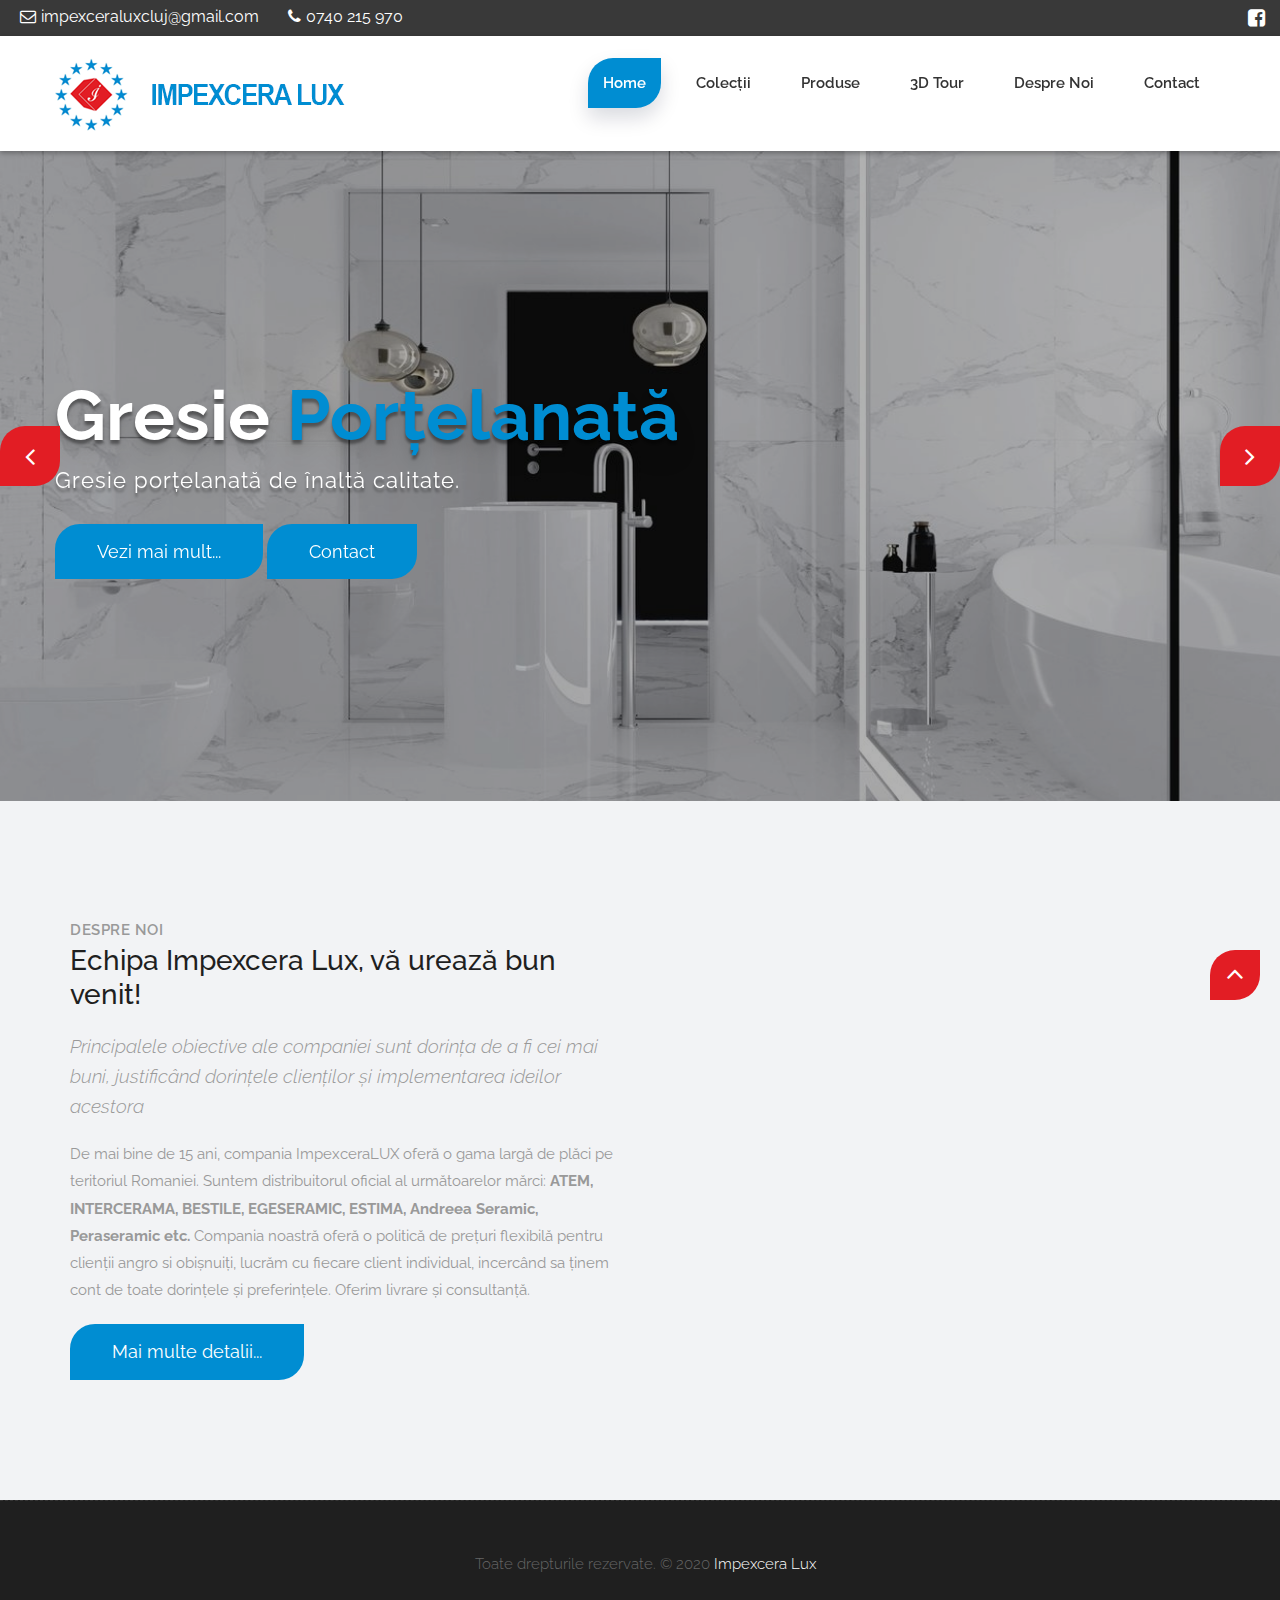
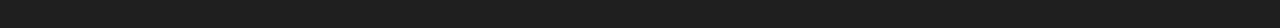
==== index.html @ 1ad90e00 "Add analytics" ====
<!DOCTYPE html>
<html lang="en">

    <!-- Basic -->
    <meta charset="utf-8">
    <meta http-equiv="X-UA-Compatible" content="IE=edge">

    <!-- Mobile Metas -->
    <meta name="viewport" content="width=device-width, minimum-scale=1.0, maximum-scale=1.0, user-scalable=no">

     <!-- Site Metas -->
    <title>Impexcera Lux</title>
    <meta name="keywords" content="">
    <meta name="description" content="">
    <meta name="author" content="">
    <link rel="shortcut icon" href="images/favicon_impexcera.ico" type="image/x-icon" />
    <link rel="apple-touch-icon" href="images/logos/favicon_impexcera.png">
    <link rel="stylesheet" href="css/bootstrap.min.css">
    <link rel="stylesheet" href="style.css">
    <link rel="stylesheet" href="css/responsive.css">
    <link rel="stylesheet" href="css/custom.css">
	<script src="js/modernizer.js"></script>
	<script>
			window.dataLayer = window.dataLayer || [];
			function gtag(){
					dataLayer.push(arguments);}
					gtag('js', new Date());

					gtag('config', 'G-SK32BQB6KZ');
	</script>

</head>
<body>

    <!-- LOADER -->
    <div id="preloader1">
        <div class="loader1">
			<svg xmlns="http://www.w3.org/2000/svg" width="75" height="27" viewBox="0 0 75 27">
				<g fill-rule="evenodd">
					<polygon points="6.1 14.9 7.7 19.4 12.3 19.5 8.5 22.2 10 26.7 6.1 24 2.3 26.7 3.7 22.2 0 19.5 4.6 19.4"/>
					<polygon points="20.4 4.1 21.8 8.5 26.6 8.5 22.8 11.4 24.3 15.8 20.4 13.1 16.6 15.8 18 11.4 14.3 8.5 18.9 8.5"/>
					<polygon points="37.9 0 39.3 4.5 44 4.5 40.2 7.3 41.6 11.8 37.9 9 34 11.8 35.4 7.3 31.7 4.5 36.3 4.5"/>
					<polygon points="54.9 4.1 56.3 8.5 61 8.5 57.2 11.4 58.6 15.8 54.9 13.1 51 15.8 52.4 11.4 48.6 8.5 53.4 8.5"/>
					<polygon points="68.9 15.2 70.3 19.7 75 19.8 71.2 22.5 72.7 27 68.9 24.3 65 27 66.4 22.5 62.7 19.8 67.3 19.7"/>
				</g>
			</svg>
		</div>
    </div><!-- end loader -->
    <!-- END LOADER -->

	<div class="top-bar">
		<div class="container-fluid">
			<div class="row">
				<div class="col-md-6 col-sm-6">
					<div class="left-top">
						<div class="email-box">
							<a href="#"><i class="fa fa-envelope-o" aria-hidden="true"></i>impexceraluxcluj@gmail.com</a>
						</div>
						<div class="phone-box">
							<a href="tel:0740215970"><i class="fa fa-phone" aria-hidden="true"></i>0740 215 970</a>
						</div>
					</div>
				</div>
				<div class="col-md-6 col-sm-6">
					<div class="right-top">
						<div class="social-box">
							<ul>
								<li><a href="https://www.facebook.com/impexceraluxcluj"><i class="fa fa-facebook-square" aria-hidden="true"></i></a></li>
							<ul>
						</div>
					</div>
				</div>
			</div>
		</div>
	</div>
    <header class="header header_style_01">
        <nav class="megamenu navbar navbar-default">
            <div class="container-fluid">
                <div class="navbar-header">
                    <button type="button" class="navbar-toggle collapsed" data-toggle="collapse" data-target="#navbar" aria-expanded="false" aria-controls="navbar">
                        <span class="sr-only">Toggle navigation</span>
                        <span class="icon-bar"></span>
                        <span class="icon-bar"></span>
                        <span class="icon-bar"></span>
                    </button>
                    <a class="navbar-brand" href="index.html"><img src="images/logos/logo.png" alt="image"></a>
                </div>
                <div id="navbar" class="navbar-collapse collapse">
                    <ul class="nav navbar-nav navbar-right">
                        <li><a class="active" href="index.html">Home</a></li>
                        <li><a href="portfolio.html">Colecții</a></li>
                        <li><a href="elements.html">Produse</a></li>
                        <li><a href="3D.html">3D Tour</a></li>
                        <li><a href="about-us.html">Despre noi</a></li>
                        <li><a href="contact.html">Contact</a></li>
                    </ul>
                </div>
            </div>
        </nav>
    </header>

	<div class="slider-area">
		<div class="slider-wrapper owl-carousel">
			<div class="slider-item home-one-slider-otem slider-item-four slider-bg-one">
				<div class="container">
					<div class="row">
						<div class="slider-content-area">
							<div class="slide-text">
								<h1 class="homepage-three-title">Gresie <span>Porțelanată</span> <!--Faianta--></h1>
								<h2>Gresie porțelanată de înaltă calitate.</h2>
								<div class="slider-content-btn">
									<a class="button btn btn-light btn-radius btn-brd" href="elements.html">Vezi mai mult...</a>
									<a class="button btn btn-light btn-radius btn-brd" href="contact.html">Contact</a>
								</div>
							</div>
						</div>
					</div>
				</div>
			</div>
			<div class="slider-item text-center home-one-slider-otem slider-item-four slider-bg-two">
				<div class="container">
					<div class="row">
						<div class="slider-content-area">
							<div class="slide-text">
								<h1 class="homepage-three-title">Faianță</h1>
								<h2>Plăci alese atent, colecții selecte, satisfacție garantată.</h2>
								<div class="slider-content-btn">
									<a class="button btn btn-light btn-radius btn-brd" href="elements.html">Vezi mai mult...</a>
									<a class="button btn btn-light btn-radius btn-brd" href="contact.html">Contact</a>
								</div>
							</div>
						</div>
					</div>
				</div>
			</div>
			<div class="slider-item home-one-slider-otem slider-item-four slider-bg-three">
				<div class="container">
					<div class="row">
						<div class="slider-content-area">
							<div class="slide-text">
								<h1 class="homepage-three-title">Mozaic<span> & </span>Plăci Decorative</h1>
								<h2>Calitate superioară.<br>Produse de încredere și de durată.</h2>
								<div class="slider-content-btn">
									<a class="button btn btn-light btn-radius btn-brd" href="elements.html">Vezi mai mult...</a>
									<a class="button btn btn-light btn-radius btn-brd" href="contact.html">Contact</a>
								</div>
							</div>
						</div>
					</div>
				</div>
			</div>
		</div>
	</div>

    <div id="about" class="section wb" style="background-color:#f2f3f5;">
        <div class="container">
            <div class="row">
                <div class="col-md-6">
                    <div class="message-box">
                        <h4>Despre Noi</h4>
                        <h2>Echipa Impexcera Lux, vă urează bun venit!</h2>
                        <p class="lead">Principalele obiective ale companiei sunt dorința de a fi cei mai buni, justificând dorințele clienților și implementarea ideilor acestora</p>

                        <p>De mai bine de 15 ani, compania ImpexceraLUX oferă o gama largă de plăci pe teritoriul Romaniei. Suntem distribuitorul oficial al următoarelor mărci: <b>ATEM, INTERCERAMA, BESTILE, EGESERAMIC, ESTIMA, Andreea Seramic, Peraseramic etc.</b> Compania noastră oferă o politică de prețuri flexibilă pentru clienții angro si obișnuiți, lucrăm cu fiecare client individual, incercând sa ținem cont de toate dorințele și preferințele. Oferim livrare și consultanță.</p>

                        <a href="about-us.html" class="btn btn-light btn-radius btn-brd grd1">Mai multe detalii...</a>
                    </div><!-- end messagebox -->
                </div><!-- end col -->

                <div class="col-md-6">
                    <div class="post-media wow fadeIn">
                        <img src="uploads/about_02.jpg" alt="" class="img-responsive img-rounded">
                    </div><!-- end media -->
                </div><!-- end col -->
            </div><!-- end row -->
        </div><!-- end container -->
    </div><!-- end section -->

    <div class="copyrights">
        <div class="container">
            <div class="footer-distributed">
                <div class="footer-left">
                    <p class="footer-company-name">Toate drepturile rezervate. &copy; 2020 <a href="#">Impexcera Lux</a></p>
                </div>
            </div>
        </div><!-- end container -->
    </div><!-- end copyrights -->


    <a href="#" id="scroll-to-top" class="dmtop global-radius"><i class="fa fa-angle-up"></i></a>

    <!-- ALL JS FILES -->
    <script src="js/all.js"></script>
    <!-- ALL PLUGINS -->
    <script src="js/custom.js"></script>
    <script src="js/portfolio.js"></script>
    <script src="js/hoverdir.js"></script>

</body>
</html>
---- style.css ----
/*------------------------------------------------------------------
    Version: 1.0
-------------------------------------------------------------------*/


/*------------------------------------------------------------------
    [Table of contents]

    1. IMPORT FONTS
    2. IMPORT FILES
    3. SKELETON
    4. WP CORE
    5. HEADER
    6. SECTIONS
    7. SECTIONS
    8. PORTFOLIO
    9. TESTIMONIALS
    10. PRICING TABLES
    11. ICON BOXES
    12. MESSAGE BOXES
    13. FEATURES
    14. CONTACT
    15. FOOTER
    16. MISC
    17. BUTTONS
-------------------------------------------------------------------*/


/*------------------------------------------------------------------
    IMPORT FONTS
-------------------------------------------------------------------*/

@import url('https://fonts.googleapis.com/css?family=Raleway:100,200,300,400,500,600,700,900');

/*------------------------------------------------------------------
    IMPORT FILES
-------------------------------------------------------------------*/

@import url(css/animate.css);
@import url(css/flaticon.css);
@import url(css/icomoon.css);
@import url(css/prettyPhoto.css);
@import url(css/owl.carousel.css);
@import url(css/font-awesome.min.css);

/*------------------------------------------------------------------
    SKELETON
-------------------------------------------------------------------*/

body {
    color: #999;
    font-size: 15px;
    font-family: 'Raleway', sans-serif;
    line-height: 1.80857;
}

body.demos .section {
    background: url(images/bg.png) repeat top center #f2f3f5;
}

body.demos .section-title img {
    max-width: 280px;
    display: block;
    margin: 10px auto;
}

body.demos .service-widget h3 {
    border-bottom: 1px solid #ededed;
    font-size: 18px;
    padding: 20px 0;
    background-color: #ffffff;
}

body.demos .service-widget {
    margin: 0 0 30px;
    padding: 30px;
    background-color: #fff
}

body.demos .container-fluid {
    max-width: 1080px
}

a {
    color: #1f1f1f;
    text-decoration: none !important;
    outline: none !important;
    -webkit-transition: all .3s ease-in-out;
    -moz-transition: all .3s ease-in-out;
    -ms-transition: all .3s ease-in-out;
    -o-transition: all .3s ease-in-out;
    transition: all .3s ease-in-out;
}

h1,
h2,
h3,
h4,
h5,
h6 {
    letter-spacing: 0;
    font-weight: normal;
    position: relative;
    padding: 0 0 10px 0;
    font-weight: normal;
    line-height: 120% !important;
    color: #1f1f1f;
    margin: 0
}

h1 {
    font-size: 24px
}

h2 {
    font-size: 22px
}

h3 {
    font-size: 18px
}

h4 {
    font-size: 16px
}

h5 {
    font-size: 14px
}

h6 {
    font-size: 13px
}

h1 a,
h2 a,
h3 a,
h4 a,
h5 a,
h6 a {
    color: #212121;
    text-decoration: none!important;
    opacity: 1
}

h1 a:hover,
h2 a:hover,
h3 a:hover,
h4 a:hover,
h5 a:hover,
h6 a:hover {
    opacity: .8
}

a {
    color: #1f1f1f;
    text-decoration: none;
    outline: none;
}

a,
.btn {
    text-decoration: none !important;
    outline: none !important;
    -webkit-transition: all .3s ease-in-out;
    -moz-transition: all .3s ease-in-out;
    -ms-transition: all .3s ease-in-out;
    -o-transition: all .3s ease-in-out;
    transition: all .3s ease-in-out;
}

.btn-custom {
    margin-top: 20px;
    background-color: transparent !important;
    border: 2px solid #ddd;
    padding: 12px 40px;
    font-size: 16px;
}

.lead {
    font-size: 18px;
    line-height: 30px;
    color: #767676;
    margin: 0;
    padding: 0;
}

blockquote {
    margin: 20px 0 20px;
    padding: 30px;
}

ul, li, ol{
	margin: 0px;
	padding: 0px;
	list-style: none;
}

/*------------------------------------------------------------------
    WP CORE
-------------------------------------------------------------------*/

.first {
    clear: both
}

.last {
    margin-right: 0
}

.alignnone {
    margin: 5px 20px 20px 0;
}

.aligncenter,
div.aligncenter {
    display: block;
    margin: 5px auto 5px auto;
}

.alignright {
    float: right;
    margin: 10px 0 20px 20px;
}

.alignleft {
    float: left;
    margin: 10px 20px 20px 0;
}

a img.alignright {
    float: right;
    margin: 10px 0 20px 20px;
}

a img.alignnone {
    margin: 10px 20px 20px 0;
}

a img.alignleft {
    float: left;
    margin: 10px 20px 20px 0;
}

a img.aligncenter {
    display: block;
    margin-left: auto;
    margin-right: auto
}

.wp-caption {
    background: #fff;
    border: 1px solid #f0f0f0;
    max-width: 96%;
    /* Image does not overflow the content area */
    padding: 5px 3px 10px;
    text-align: center;
}

.wp-caption.alignnone {
    margin: 5px 20px 20px 0;
}

.wp-caption.alignleft {
    margin: 5px 20px 20px 0;
}

.wp-caption.alignright {
    margin: 5px 0 20px 20px;
}

.wp-caption img {
    border: 0 none;
    height: auto;
    margin: 0;
    max-width: 98.5%;
    padding: 0;
    width: auto;
}

.wp-caption p.wp-caption-text {
    font-size: 11px;
    line-height: 17px;
    margin: 0;
    padding: 0 4px 5px;
}


/* Text meant only for screen readers. */

.screen-reader-text {
    clip: rect(1px, 1px, 1px, 1px);
    position: absolute !important;
    height: 1px;
    width: 1px;
    overflow: hidden;
}

.screen-reader-text:focus {
    background-color: #f1f1f1;
    border-radius: 3px;
    box-shadow: 0 0 2px 2px rgba(0, 0, 0, 0.6);
    clip: auto !important;
    color: #21759b;
    display: block;
    font-size: 14px;
    font-size: 0.875rem;
    font-weight: bold;
    height: auto;
    left: 5px;
    line-height: normal;
    padding: 15px 23px 14px;
    text-decoration: none;
    top: 5px;
    width: auto;
    z-index: 100000;
    /* Above WP toolbar. */
}

/*------------------------------------------------------------------
    Top head
-------------------------------------------------------------------*/

.top-bar{
	background: #393939;
}
.left-top{
	padding: 3px 0px;
}
.email-box{
	display: inline-block;
	margin-right: 20px;
}
.email-box a{
	color: #ffffff;
	font-size: 16px;
}
.email-box a:hover{
	color: #008dd2;
}
.email-box a i{
	padding: 0px 5px;
}
.phone-box{
	display: inline-block;
}

.phone-box a{
	color: #ffffff;
	font-size: 16px;
}
.phone-box a:hover{
	color: #008dd2;
}
.phone-box a i{
	padding: 0px 5px;
}

.social-box{
	float: right;
}

.social-box ul li{
	display: inline-block;
	padding-left: 10px;
}

.social-box ul li a{
	color: #ffffff;
	font-size: 20px;
}
.social-box ul li a:hover{
	color: #008dd2;
}


/*------------------------------------------------------------------
    HEADER
-------------------------------------------------------------------*/

.megamenu .nav,
.megamenu .collapse,
.megamenu .dropup,
.megamenu .dropdown {
    position: static;
}

.megamenu .container-fluid {
    position: relative;
}

.megamenu .dropdown-menu {
    left: auto;
}

.megamenu .megamenu-content {
    padding: 20px 30px;
}

.megamenu .dropdown.megamenu-fw .dropdown-menu {
    left: 0;
    right: 0;
}

.megamenu .list-unstyled {
    min-width: 200px;
}

.header_style_01 {
    background-color: rgba(255, 255, 255);
    display: block;
    left: 0;
    padding: 20px 40px !important;
    position: relative;
    right: 0;
    top: 0;
    width: 100%;
	-webkit-box-shadow: 0px 2px 5px 0px rgba(0,0,0,0.30);
	-moz-box-shadow: 0px 2px 5px 0px rgba(0,0,0,0.30);
	box-shadow: 0px 2px 5px 0px rgba(0,0,0,0.30);
    z-index: 111;
}

.header_style_01 .navbar-default {
    background-color: transparent;
    border: 0;
	border-radius: 0px;
}

.header_style_01 .navbar,
.header_style_01 .navbar-nav,
.header_style_01 .navbar-default,
.header_style_01 .nav {
    margin-bottom: 0 !important;
}

.header_style_01 .navbar-brand {
    padding: 2px 15px 0 15px;
	height: auto;
}

.header_style_01 .navbar-default .navbar-nav > li > a {
    border-radius: 0;
    color: #ffffff;
    font-size: 15px;
    font-style: normal;
    font-weight: 600;
    text-transform: capitalize;
    background-color: transparent;
}

.header_style_01 .navbar-default .navbar-nav > li a {
	color: #333333;
	padding: 15px 15px;
}

.header_style_01 .navbar-default .navbar-nav > li a.active{
	color: #ffffff;
	box-shadow: 0 10px 20px 0 rgba(5, 16, 44, .15);
	border-radius: 25px 0px 25px 0px;
	background: #008dd2;
}

.header_style_01 .navbar-default .navbar-nav > li:hover a,
.header_style_01 .navbar-default .navbar-nav > li:focus a {
    color: #ffffff;
	box-shadow: 0 10px 20px 0 rgba(5, 16, 44, .15);
	border-radius: 25px 0px 25px 0px;
	background: #008dd2;
}

.header_style_01 .navbar-right > li {
    margin-top: 2px;
    -webkit-transition: all .3s ease-in-out;
    -moz-transition: all .3s ease-in-out;
    -ms-transition: all .3s ease-in-out;
    -o-transition: all .3s ease-in-out;
    transition: all .3s ease-in-out;
}

.header_style_01 .navbar-right > li > a {
    padding-bottom: 10px;
    padding-top: 10px;
}

li.social-links {
    margin: 0 8px;
}

li.social-links a {
    padding: 13px 0 !important;
}

.navbar-nav li {
    position: relative;
	margin: 0px 10px;
}

.navbar-nav span {
    font-size: 24px;
    position: absolute;
    right: 2px;
    top: 13px;
}

/*------------------------------------------------------------------
    Banner Slider
-------------------------------------------------------------------*/

.slider-bg-one {
    background-image: url("uploads/slider_01.jpg");
    background-position: center center;
    background-repeat: no-repeat;
    background-size: cover;
}

.slider-bg-two {
    background-image: url("uploads/slider_02.jpg");
    background-position: center center;
    background-repeat: no-repeat;
    background-size: cover;
}

.slider-bg-three {
    background-image: url("uploads/slider_03.jpg");
    background-position: center center;
    background-repeat: no-repeat;
    background-size: cover;
}

.slider-content-area {
    height: 100vh;
    position: relative;
}

.home-one-slider-otem .slider-content-area {
    height: 650px;
    position: relative;
}

.slide-text {
    position: absolute;
    top: 50%;
    transform: translateY(-50%);
    width: 100%;
    z-index: 1;
}

.slide-text h1 {
    color: #fff;
    font-size: 70px;
    font-weight: 700;
    text-transform: capitalize;
	text-shadow: 0px 4px 3px rgba(0,0,0,0.4),
             0px 8px 13px rgba(0,0,0,0.1),
             0px 18px 23px rgba(0,0,0,0.1);
}

.slide-text h1 span{
	color: #008dd2;
}

.slide-text h2 {
    color: #fff;
    font-size: 22px;
    letter-spacing: 1px;
    margin-bottom: 20px;
	text-shadow: 0px 4px 3px rgba(0,0,0,0.4),
             0px 8px 13px rgba(0,0,0,0.1),
             0px 18px 23px rgba(0,0,0,0.1);
}


.slider-wrapper .owl-nav .owl-prev, .slider-wrapper .owl-nav .owl-next {
    background: #e21d24;
    height: 60px;
    top: 50%;
    transform: translateY(-50%);
    transition: all 0s ease-in-out 0s; /* am schimbat tranzitia ca sa nu se vada rosu|negru|albastru la buton */
    width: 60px;
	border-radius: 25px 0px 25px 0px;
}

.slider-wrapper .owl-nav .owl-prev:hover, .slider-wrapper .owl-nav .owl-next:hover {
	background: #008dd2;
}

.slider-wrapper .owl-nav .owl-prev {
    margin-left: 0%;
	left: 0px;
	position: absolute;
}

.slider-wrapper .owl-nav .owl-prev i{
	position: absolute;
	left: 0px;
	right: 0;
	width: auto;
	height: auto;
	background: none;
	color: #ffffff;
}

.slider-wrapper .owl-nav .owl-next {
    margin-right: 0%;
    right: 0;
	position: absolute;
}

.slider-wrapper .owl-nav .owl-next i{
	position: absolute;
	right: 0;
	left: 0px;
	width: auto;
	height: auto;
	background: none;
	color: #ffffff;
}

.home-one-slider-otem::before{
	content: "";
	position: absolute;
	background: rgba(0,0,0, 0.3);/* aici e nebunia aia de transparency*/
	width: 100%;
	height: 100%;
	top: 0%;
	left: 100%;
	z-index: 1
}


/*------------------------------------------------------------------
    SECTIONS
-------------------------------------------------------------------*/

.parallax {
    background-attachment: fixed;
    background-size: cover;
    height: 100%;
    padding: 120px 0;
    position: relative;
    width: 100%;
}

.parallax.parallax-off {
    background-attachment: scroll !important;
    display: block;
    height: 100%;
    min-height: 100%;
    overflow: hidden;
    position: relative;
    background-position: center center;
    vertical-align: sub;
    width: 100%;
    z-index: 2;
}

.no-scroll-xy {
    overflow: hidden !important;
    -webkit-transition: all .4s ease-in-out;
    -moz-transition: all .4s ease-in-out;
    -ms-transition: all .4s ease-in-out;
    -o-transition: all .4s ease-in-out;
    transition: all .4s ease-in-out;
}

.section {
    display: block;
    position: relative;
    overflow: hidden;
    padding: 120px 0;
}

.noover {
    overflow: visible;
}

.noover .btn-dark {
    border: 0 !important;
}

.nopad {
    padding: 0;
}

.nopadtop {
    padding-top: 0;
}

.section.wb {
    background-color: #ffffff;
}

.section.lb {
    background-color: #f2f3f5;
}

.section.db {
    background-color: #1f1f1f;
}

.section.color1 {
    background-color: #448AFF;
}

.first-section {
    display: block;
    position: relative;
    overflow: hidden;
    padding: 16em 0 13em;
}

.first-section h2 {
    color: #ffffff;
    font-size: 68px;
    font-weight: 300;
    text-transform: capitalize;
    display: block;
    margin: 0;
    padding: 0 0 30px;
    position: relative;
}

.first-section .lead {
    font-size: 21px;
    font-weight: 300;
    padding: 0 0 40px;
    margin: 0;
    line-height: inherit;
    color: #ffffff;
}

.macbookright {
    width: 980px;
    position: absolute;
    right: -15%;
    bottom: -6%;
}

.section-title {
    display: block;
    position: relative;
    margin-bottom: 60px;
}

.section-title p {
    color: #999;
    font-weight: 400;
    font-size: 18px;
    line-height: 33px;
    margin: 0;
}

.section-title h3 {
    font-size: 42px;
    font-weight: 500;
    line-height: 62px;
    margin: 0 0 25px;
    padding: 0;
    text-transform: none;
}

.section.colorsection p,
.section.colorsection h3,
.section.db h3 {
    color: #ffffff;
}

.service-widget{
	background: #ffffff;
}

.section.lb .service-dit h3{
	padding: 12px 0px;
}
.service-dit{
	padding: 20px 15px;
}


/*------------------------------------------------------------------
    PORTFOLIO
-------------------------------------------------------------------*/

.item-h2,
.item-h1 {
    height: 100% !important;
    height: auto !important;
}

.isotope-item {
    z-index: 2;
    padding: 0;
}

.isotope-hidden.isotope-item {
    pointer-events: none;
    z-index: 1;
}

.isotope,
.isotope .isotope-item {
    /* change duration value to whatever you like */
    -webkit-transition-duration: 0.8s;
    -moz-transition-duration: 0.8s;
    transition-duration: 0.8s;
}

.isotope {
    -webkit-transition-property: height, width;
    -moz-transition-property: height, width;
    transition-property: height, width;
}

.isotope .isotope-item {
    -webkit-transition-property: -webkit-transform, opacity;
    -moz-transition-property: -moz-transform, opacity;
    transition-property: transform, opacity;
}

.portfolio-filter ul {
    padding: 0;
    z-index: 2;
    display: block;
    position: relative;
    margin: 0;
}

.portfolio-filter ul li {
    border-radius: 0;
    display: inline-block;
    margin: 0 5px 0 0;
    text-decoration: none;
    text-transform: uppercase;
    vertical-align: middle;
}

.portfolio-filter ul li:last-child:after {
    content: "";
}

.portfolio-filter ul li .btn-dark {
    box-shadow: none;
    background-color: transparent;
    border: 2px solid #008dd2 !important;
    color: #e21d24;
    font-weight: 500;
    font-size: 14px;
    padding: 15px 35px;
}

.da-thumbs {
    list-style: none;
    position: relative;
    padding: 0;
}

.da-thumbs .pitem {
    margin: 0;
    padding: 15px;
    position: relative;
}

.da-thumbs .pitem a,
.da-thumbs .pitem a img {
    display: block;
    position: relative;
}

.da-thumbs .pitem a {
    overflow: hidden;
}

.da-thumbs .pitem a div {
    position: absolute;
    background-color: rgba(0, 0, 0, 0.8);
    width: 100%;
    height: 100%;
}

.da-thumbs .pitem a div h3 {
    display: block;
    color: #ffffff;
    font-size: 20px;
    padding: 30px 15px;
    text-transform: capitalize;
    font-weight: normal;
}

.da-thumbs .pitem a div h3 small {
    display: block;
    color: #ffffff;
    margin-top: 5px;
    font-size: 13px;
    font-weight: 300;
}

.da-thumbs .pitem a div i {
    background-color: #008dd2;
    position: absolute;
    color: #ffffff !important;
    bottom: 0;
    font-size: 15px;
    z-index: 12;
    right: 0;
    width: 50px;
    height: 50px;
    line-height: 50px;
    text-align: center;
	border-radius: 25px 0px 0px 0px;
}


/*------------------------------------------------------------------
    TESTIMONIALS
-------------------------------------------------------------------*/

.logos img {
    margin: auto;
    display: block;
    text-align: center;
    width: 100%;
    opacity: 0.3;
}

.logos img:hover {
    opacity: 0.5;
}

.desc h3 i {
    color: #008dd2;
    font-size: 37px;
    vertical-align: middle;
    margin-right: 12px;
}

.desc {
    padding: 30px;
    position: relative;
    background: #393939;
    border: 1px solid #393939;
	-webkit-border-radius: 25px 0px 25px 0px;
	-moz-border-radius: 25px 0px 25px 0px;
	border-radius: 25px 0px 25px 0px;
}

.testi-meta {
    display: block;
    margin-top: 20px;
}

.testimonial h4 {
    font-size: 18px;
    color: #ffffff;
    padding: 13px 0 0;
}

.testimonial img {
    max-width: 55px;
}

.testimonial small {
    margin-top: 7px;
    font-size: 16px;
    display: block;
}

.testimonial {
    background-color: transparent;
}

.testimonial h3 {
    padding: 0 0 10px;
    font-size: 20px;
    font-weight: 600;
}

.testimonial small,
.testimonial .lead {
    background-color: transparent;
    color: #aaa;
    display: block;
    font-size: 16px;
    font-style: italic;
    line-height: 30px;
    margin: 0;
    padding: 0;
    position: relative;
}

.testimonial p:after {
    display: none;
}


/*------------------------------------------------------------------
    PRICING TABLES
-------------------------------------------------------------------*/

.pricing-table {
    margin: 50px 0 0 0;
    background: #fff;
    box-shadow: 0 5px 14px rgba(0, 0, 0, 0.1);
}

.pricing-table i {
    width: 30px;
    color: #c2c2c2;
    display: inline-block;
    margin-right: 10px;
    padding-right: 5px;
    border-right: 1px solid #ececec;
}

.pricing-table .btn-dark {
    padding: 10px 24px;
    font-size: 15px;
}

.pricing-table strong {
    font-weight: 600;
    margin-right: 6px;
    color: #1f1f1f;
}

.pricing-table-header {
    padding: 30px 0 25px 0;
    background: #ffffff;
}

.pricing-table-header h2 {
    font-size: 31px;
    margin: 0;
    padding: 0;
    font-weight: 300;
}

.pricing-table-header h3 {
    font-size: 15px;
    font-weight: 600;
    color: #aaaaaa;
    margin-top: 10px;
    text-transform: uppercase;
}

.pricing-table-space {
    height: 10px;
}

.pricing-table-text {
    margin: 15px 30px 0 30px;
    padding: 0 10px 15px 10px;
    border-bottom: 1px solid #ececec;
    font-weight: 300;
    line-height: 30px;
    color: #c2c2c2;
    font-size: 16px;
}

.pricing-table-text p {
    font-weight: 400;
}

.pricing-table-features {
    margin: 15px 30px 0 30px;
    padding: 0 10px 15px 30px;
    border-bottom: 1px solid #ececec;
    text-align: left;
    line-height: 30px;
    font-size: 16px;
    color: #c2c2c2;
}

.pricing-table-highlighted h3,
.pricing-table-highlighted h2 {
    color: #ffffff !important;
}

.pricing-table-sign-up {
    margin-top: 25px;
    padding-bottom: 30px;
}


/* Highlighted table */

.pricing-table-highlighted {
    margin-top: 0;
}

.m130 {
    margin-top: 130px;
}

.nav-pills {
    border: 1px solid #e1e1e1;
}

.nav-pills > li {
    width: 50%;
    padding: 10px;
    float: left;
    margin: 0 !important;
}

.nav-pills > li > a {
    margin: 0!important;
    text-align: center;
    background-color: #f4f4f4;
}


/*------------------------------------------------------------------
    ICON BOXES
-------------------------------------------------------------------*/

.icon-wrapper {
    position: relative;
    cursor: pointer;
    display: block;
    z-index: 1;
}

.icon-wrapper i {
    width: 75px;
    height: 75px;
    text-align: center;
    line-height: 75px;
    font-size: 28px;
    background-color: #f2f3f5;
    color: #1f1f1f;
    margin-top: 0;
}

.small-icons.icon-wrapper:hover i,
.small-icons.icon-wrapper:hover i:hover,
.small-icons.icon-wrapper i {
    width: auto !important;
    height: auto !important;
    line-height: 1 !important;
    padding: 0 !important;
    color: #e3e3e3 !important;
    background-color: transparent !important;
    background: none !important;
    margin-right: 10px !important;
    vertical-align: middle;
    font-size: 24px !important;
}

.small-icons.icon-wrapper h3 {
    font-size: 18px;
    padding-bottom: 5px;
}

.small-icons.icon-wrapper p {
    padding: 0;
    margin: 0;
}

.icon-wrapper h3 {
    font-size: 21px;
    padding: 0 0 15px;
    margin: 0;
}

.icon-wrapper p {
    margin-bottom: 0;
    padding-left: 95px;
}

.icon-wrapper p small {
    display: block;
    color: #999;
    margin-top: 10px;
    text-transform: none;
    font-weight: 600;
    font-size: 16px;
}

.icon-wrapper p small:after {
    content: "\f105";
    font-family: FontAwesome;
    margin-left: 5px;
    font-size: 11px;
}

.effect-1 {
    display: inline-block;
    cursor: pointer;
    text-align: center;
    position: relative;
    text-decoration: none;
    z-index: 1;
}

.effect-1:after {
    pointer-events: none;
    position: absolute;
    width: 100%;
    height: 100%;
    border-radius: 50%;
    content: '';
    -webkit-box-sizing: content-box;
    -moz-box-sizing: content-box;
    box-sizing: content-box;
}

.effect-1 {
    -webkit-transition: background 0.2s, color 0.2s;
    -moz-transition: background 0.2s, color 0.2s;
    transition: background 0.2s, color 0.2s;
}

.effect-1:after {
    top: -7px;
    left: -7px;
    padding: 7px;
    box-shadow: 0 0 0 2px #e21d24;
    -webkit-transition: -webkit-transform 0.2s, opacity 0.2s;
    -webkit-transform: scale(.8);
    -moz-transition: -moz-transform 0.2s, opacity 0.2s;
    -moz-transform: scale(.8);
    -ms-transform: scale(.8);
    transition: transform 0.2s, opacity 0.2s;
    transform: scale(.8);
    opacity: 0;
}

.effect-1:hover:after {
    -webkit-transform: scale(1);
    -moz-transform: scale(1);
    -ms-transform: scale(1);
    transform: scale(1);
    opacity: 1;
}

.effect-1:after {
    -webkit-transform: scale(1.2);
    -moz-transform: scale(1.2);
    -ms-transform: scale(1.2);
    transform: scale(1.2);
}

.effect-1:hover:after {
    -webkit-transform: scale(1);
    -moz-transform: scale(1);
    -ms-transform: scale(1);
    transform: scale(1);
    opacity: 1;
}


/*------------------------------------------------------------------
    MESSAGE BOXES
-------------------------------------------------------------------*/

.service-widget h3 {
    font-size: 22px;
    color: #ffffff;
    padding: 20px 0 12px;
    margin: 0;
	font-weight: 600;
}

.service-widget h3 a,
.section.wb .service-widget h3,
.section.lb .service-widget h3 {
    color: #1f1f1f;
}

.service-widget p {
    margin-bottom: 0;
    padding-bottom: 0;
}

.message-box h4 {
    text-transform: uppercase;
    padding: 0;
    margin: 0 0 5px;
    font-weight: 600;
    letter-spacing: 0.5px;
    font-size: 15px;
    color: #999;
}

.message-box h2 {
    font-size: 28px;
    font-weight: 500;
    padding: 0 0 10px;
    margin: 0;
    line-height: 62px;
    margin-top: 0;
    text-transform: none;
}

.message-box p {
    margin-bottom: 20px;
}

.message-box .lead {
    padding-top: 10px;
    font-size: 19px;
    font-style: italic;
    color: #999;
    padding-bottom: 0;
}

.post-media {
    position: relative;
}

.post-media img {
    width: 100%;
}

.playbutton {
    position: absolute;
    color: #ffffff !important;
    top: 40%;
    font-size: 60px;
    z-index: 12;
    left: 0;
    right: 0;
    text-align: center;
    margin: -20px auto;
}

.hoverbutton {
    background-color: #008dd2;
    position: absolute;
    color: #ffffff !important;
    top: 48%;
    font-size: 21px;
    z-index: 12;
    left: 0;
    opacity: 0;
    right: 0;
    width: 50px;
    height: 50px;
    line-height: 50px;
    text-align: center;
    margin: -20px auto;
}

.service-widget:hover .hoverbutton {
    opacity: 1;
}

hr.hr1 {
    position: relative;
    margin: 60px 0;
    border: 1px dashed #f2f3f5;
}

hr.hr2 {
    position: relative;
    margin: 17px 0;
    border: 1px dashed #f2f3f5;
}

hr.hr3 {
    position: relative;
    margin: 25px 0 30px 0;
    border: 1px dashed #f2f3f5;
}

hr.invis {
    border-color: transparent;
}

hr.invis1 {
    margin: 10px 0;
    border-color: transparent;
}

.section.parallax hr.hr1 {
    border-color: rgba(255, 255, 255, 0.1);
}

.sep1 {
    display: block;
    position: absolute;
    content: '';
    width: 40px;
    height: 40px;
    bottom: -20px;
    left: 50%;
    margin-left: -14px;
    background-color: #1f1f1f;
    -ms-transform: rotate(45deg);
    -webkit-transform: rotate(45deg);
    transform: rotate(45deg);
    z-index: 1;
}

.sep2 {
    display: block;
    position: absolute;
    content: '';
    width: 40px;
    height: 40px;
    top: -20px;
    left: 50%;
    margin-left: -14px;
    background-color: #1f1f1f;
    -ms-transform: rotate(45deg);
    -webkit-transform: rotate(45deg);
    transform: rotate(45deg);
    z-index: 1;
}


/* Divider Styles */

.divider-wrapper {
    width: 100%;
    box-shadow: 0 5px 14px rgba(0, 0, 0, 0.1);
    height: 540px;
    margin: 0 auto;
    position: relative;
}

.divider-wrapper:hover {
    cursor: none;
}

.divider-bar {
    position: absolute;
    width: 10px;
    left: 50%;
    top: -10px;
    bottom: -15px;
}

.code-wrapper {
    border: 1px solid #ffffff;
    display: block;
    overflow: hidden;
    width: 100%;
    height: 100%;
    position: relative;
    background: url("uploads/code.jpg") no-repeat;
}

.design-wrapper {
    overflow: hidden;
    position: absolute;
    top: 0;
    left: 0;
    right: 0;
    bottom: 0;
    -webkit-transform: translateX(50%);
    transform: translateX(50%);
}

.design-image {
    display: block;
    width: 100%;
    height: 100%;
    position: relative;
    -webkit-transform: translateX(-50%);
    transform: translateX(-50%);
    background: url("uploads/design.jpg") no-repeat;
}


/*------------------------------------------------------------------
    FEATURES
-------------------------------------------------------------------*/

.customwidget h1 {
    font-size: 44px;
    color: #ffffff;
    padding: 15px 0 25px;
    margin: 0;
    line-height: 1 !important;
    font-weight: 500;
}

.customwidget ul {
    padding: 0;
    display: block;
    margin-bottom: 30px;
}

.customwidget li i {
    margin-right: 5px;
}

.customwidget li {
    color: #ffffff;
    margin-right: 10px;
}

.image-center img {
    position: relative;
    margin: 0 0 -208px;
    z-index: 10;
    padding-right: 30px;
    text-align: center;
}

.customwidget p {
    font-style: italic;
    font-size: 18px;
    padding: 0 0 10px;
}

.img-center img {
    width: 100%;
    box-shadow: 0 5px 14px rgba(0, 0, 0, 0.1);
}

.img-center {
    margin: auto;
}

#features li p {
    margin-bottom: 0;
    padding-bottom: 0;
}

#features li {
    display: table;
    width: 100%;
    margin: 64px 0;
    cursor: pointer;
	-webkit-box-shadow: 0px 5px 35px 0px rgba(148, 146, 245, 0.15);
	box-shadow: 0px 5px 35px 0px rgba(148, 146, 245, 0.15);
	background: #393939;
	border-radius: 25px 0px 25px 0px;
	transition: all 1s ease-in-out;
}

#features li:hover {
	transform: scale(1.07);
	transition: all 1s ease-in-out;
	z-index: 1000;
}

.features-left,
.features-right {
    padding: 0 10px;
}

.features-right li:last-child,
.features-left li:last-child {
    margin-bottom: 0px;
    padding-bottom: 0 !important;
}

.features-right li i,
.features-left li i {
    width: 68px;
    height: 68px;
    line-height: 68px;
    display: table;
    border-radius: 25px 0px 25px 0px;
    font-size: 26px;
	color: #ffffff;
    background-color: #008dd2;
    margin: 0 auto 22px;
    position: relative;
    text-align: center;
    z-index: 55;
    transition: .4s;
    padding: 0;
}

.features-right li i:hover,
.features-left li i:hover {
	background: #e21d24;
}

#features i img {
    display: table;
    margin: 0 auto;
}

.features-left li i:before,
.features-right li i:before {
    text-align: center;
}

.features-right li i .ico-current,
.features-left li i .ico-current {
    opacity: 1;
    transition: .4s;
    visibility: visible;
}

.features-right li i .ico-hover,
.features-left li i .ico-hover {
    opacity: 0;
    transition: .4s;
    visibility: hidden;
    top: 19px;
}

.features-right li:hover .ico-current,
.features-left li:hover .ico-current {
    opacity: 0;
    transition: .4s;
    visibility: hidden;
}

.features-right li:hover .ico-hover,
.features-left li:hover .ico-hover {
    opacity: 1;
    transition: .4s;
    visibility: visible;
}

.features-right i {
    float: left;
}

.fr-inner {
    margin-left: 90px;
}

.features-left i {
    float: right;
}

.fl-inner {
    text-align: right;
    margin-right: 90px;
}

#features h4 {
    text-transform: capitalize;
    margin: 0;
    font-size: 19px;
	color: #ffffff;
}


/*------------------------------------------------------------------
    CONTACT
-------------------------------------------------------------------*/

.bootstrap-select {
    width: 100% \0;
    /*IE9 and below*/
}

.bootstrap-select > .dropdown-toggle {
    width: 100%;
    padding-right: 25px;
}

.has-error .bootstrap-select .dropdown-toggle,
.error .bootstrap-select .dropdown-toggle {
    border-color: #b94a48;
}

.bootstrap-select.fit-width {
    width: auto !important;
}

.bootstrap-select:not([class*="col-"]):not([class*="form-control"]):not(.input-group-btn) {
    width: 100%;
}

.bootstrap-select .dropdown-toggle:focus {
    outline: thin dotted #333333 !important;
    outline: 5px auto -webkit-focus-ring-color !important;
    outline-offset: -2px;
}

.bootstrap-select.form-control {
    margin-bottom: 0;
    padding: 0;
    border: none;
}

.bootstrap-select.form-control:not([class*="col-"]) {
    width: 100%;
}

.bootstrap-select.form-control.input-group-btn {
    z-index: auto;
}

.bootstrap-select.btn-group:not(.input-group-btn),
.bootstrap-select.btn-group[class*="col-"] {
    float: none;
    display: inline-block;
    margin-left: 0;
}

.bootstrap-select.btn-group.dropdown-menu-right,
.bootstrap-select.btn-group[class*="col-"].dropdown-menu-right,
.row .bootstrap-select.btn-group[class*="col-"].dropdown-menu-right {
    float: right;
}

.form-inline .bootstrap-select.btn-group,
.form-horizontal .bootstrap-select.btn-group,
.form-group .bootstrap-select.btn-group {
    margin-bottom: 0;
}

.form-group-lg .bootstrap-select.btn-group.form-control,
.form-group-sm .bootstrap-select.btn-group.form-control {
    padding: 0;
}

.form-inline .bootstrap-select.btn-group .form-control {
    width: 100%;
}

.bootstrap-select.btn-group.disabled,
.bootstrap-select.btn-group > .disabled {
    cursor: not-allowed;
}

.bootstrap-select.btn-group.disabled:focus,
.bootstrap-select.btn-group > .disabled:focus {
    outline: none !important;
}

.bootstrap-select.btn-group .dropdown-toggle .filter-option {
    display: inline-block;
    overflow: hidden;
    width: 100%;
    text-align: left;
}

.bootstrap-select.btn-group .dropdown-toggle .fa-angle-down {
    position: absolute;
    top: 30% !important;
    right: -5px;
    vertical-align: middle;
}

.bootstrap-select.btn-group[class*="col-"] .dropdown-toggle {
    width: 100%;
}

.bootstrap-select.btn-group .dropdown-menu {
    border: 1px solid #ededed;
    box-shadow: none;
    box-sizing: border-box;
    min-width: 100%;
    padding: 20px 10px;
    z-index: 1035;
}

.dropdown-menu > li > a {
    background-color: transparent !important;
    color: #bcbcbc !important;
    font-size: 15px;
    padding: 10px 20px;
}

.bootstrap-select.btn-group .dropdown-menu.inner {
    position: static;
    float: none;
    border: 0;
    padding: 0;
    margin: 0;
    border-radius: 0;
    -webkit-box-shadow: none;
    box-shadow: none;
}

.bootstrap-select.btn-group .dropdown-menu li {
    position: relative;
}

.bootstrap-select.btn-group .dropdown-menu li.active small {
    color: #fff;
}

.bootstrap-select.btn-group .dropdown-menu li.disabled a {
    cursor: not-allowed;
}

.bootstrap-select.btn-group .dropdown-menu li a {
    cursor: pointer;
}

.bootstrap-select.btn-group .dropdown-menu li a.opt {
    position: relative;
    padding-left: 2.25em;
}

.bootstrap-select.btn-group .dropdown-menu li a span.check-mark {
    display: none;
}

.bootstrap-select.btn-group .dropdown-menu li a span.text {
    display: inline-block;
}

.bootstrap-select.btn-group .dropdown-menu li small {
    padding-left: 0.5em;
}

.bootstrap-select.btn-group .dropdown-menu .notify {
    position: absolute;
    bottom: 5px;
    width: 96%;
    margin: 0 2%;
    min-height: 26px;
    padding: 3px 5px;
    background: #f5f5f5;
    border: 1px solid #e3e3e3;
    -webkit-box-shadow: inset 0 1px 1px rgba(0, 0, 0, 0.05);
    box-shadow: inset 0 1px 1px rgba(0, 0, 0, 0.05);
    pointer-events: none;
    opacity: 0.9;
    -webkit-box-sizing: border-box;
    -moz-box-sizing: border-box;
    box-sizing: border-box;
}

.bootstrap-select.btn-group .no-results {
    padding: 3px;
    background: #f5f5f5;
    margin: 0 5px;
    white-space: nowrap;
}

.bootstrap-select.btn-group.fit-width .dropdown-toggle .filter-option {
    position: static;
}

.bootstrap-select.btn-group.fit-width .dropdown-toggle .caret {
    position: static;
    top: auto;
    margin-top: 4px;
}

.bootstrap-select.btn-group.show-tick .dropdown-menu li.selected a span.check-mark {
    position: absolute;
    display: inline-block;
    right: 15px;
    margin-top: 5px;
}

.bootstrap-select.btn-group.show-tick .dropdown-menu li a span.text {
    margin-right: 34px;
}

.bootstrap-select.show-menu-arrow.open > .dropdown-toggle {
    z-index: 1036;
}

.bootstrap-select.show-menu-arrow .dropdown-toggle:before {
    content: '';
    border-left: 7px solid transparent;
    border-right: 7px solid transparent;
    border-bottom: 7px solid rgba(204, 204, 204, 0.2);
    position: absolute;
    bottom: -4px;
    left: 9px;
    display: none;
}

.bootstrap-select.show-menu-arrow .dropdown-toggle:after {
    content: '';
    border-left: 6px solid transparent;
    border-right: 6px solid transparent;
    border-bottom: 6px solid white;
    position: absolute;
    bottom: -4px;
    left: 10px;
    display: none;
}

.bootstrap-select.show-menu-arrow.dropup .dropdown-toggle:before {
    bottom: auto;
    top: -3px;
    border-top: 7px solid rgba(204, 204, 204, 0.2);
    border-bottom: 0;
}

.bootstrap-select.show-menu-arrow.dropup .dropdown-toggle:after {
    bottom: auto;
    top: -3px;
    border-top: 6px solid white;
    border-bottom: 0;
}

.bootstrap-select.show-menu-arrow.pull-right .dropdown-toggle:before {
    right: 12px;
    left: auto;
}

.bootstrap-select.show-menu-arrow.pull-right .dropdown-toggle:after {
    right: 13px;
    left: auto;
}

.bootstrap-select.show-menu-arrow.open > .dropdown-toggle:before,
.bootstrap-select.show-menu-arrow.open > .dropdown-toggle:after {
    display: block;
}

.bs-searchbox,
.bs-actionsbox,
.bs-donebutton {
    padding: 4px 8px;
}

.bs-actionsbox {
    float: left;
    width: 100%;
    -webkit-box-sizing: border-box;
    -moz-box-sizing: border-box;
    box-sizing: border-box;
}

.bs-actionsbox .btn-group button {
    width: 50%;
}

.bs-donebutton {
    float: left;
    width: 100%;
    -webkit-box-sizing: border-box;
    -moz-box-sizing: border-box;
    box-sizing: border-box;
}

.bs-donebutton .btn-group button {
    width: 100%;
}

.bs-searchbox + .bs-actionsbox {
    padding: 0 8px 4px;
}

.bs-searchbox .form-control {
    margin-bottom: 0;
    width: 100%;
}

select.bs-select-hidden,
select.selectpicker {
    display: none !important;
}

select.mobile-device {
    position: absolute !important;
    top: 0;
    left: 0;
    display: block !important;
    width: 100%;
    height: 100% !important;
    opacity: 0;
}


/*# sourceMappingURL=bootstrap-select.css.map */

.bootstrap-select > .btn {
    background: rgba(0, 0, 0, 0) none repeat scroll 0 0;
    font-size: 15px;
    height: 33px;
    box-shadow: none !important;
    border: 0 !important;
    padding: 0;
    width: 100%;
    color: #bcbcbc !important;
}

.contact_form {
    border: 1px solid #ededed;
    box-shadow: 0 5px 14px rgba(0, 0, 0, 0.1);
    background-color: #f2f3f5;
    padding: 40px 30px;
}

.contact_form .form-control {
    background-color: #fff;
    margin-bottom: 30px;
    border: 1px solid #ebebeb;
    box-sizing: border-box;
    color: #bcbcbc;
    font-size: 16px;
    outline: 0 none;
    padding: 10px 25px;
    height: 55px;
    resize: none;
    box-shadow: none !important;
    width: 100%;
}

.contact_form textarea {
    color: #bcbcbc;
    padding: 20px 25px !important;
    height: 160px !important;
}

.contact_form .form-control::-webkit-input-placeholder {
    color: #bcbcbc;
}

.contact_form .form-control::-moz-placeholder {
    opacity: 1;
    color: #bcbcbc;
}

.contact_form .form-control::-ms-input-placeholder {
    color: #bcbcbc;
}

#contact {
    background: url(images/bg.png) no-repeat center center #fff;
}


/*------------------------------------------------------------------
    FOOTER
-------------------------------------------------------------------*/

.cac {
    background-color: #232323;
    -webkit-transition: all .3s ease-in-out;
    -moz-transition: all .3s ease-in-out;
    -ms-transition: all .3s ease-in-out;
    -o-transition: all .3s ease-in-out;
    transition: all .3s ease-in-out;
}

.cac:hover a h3 {
    color: #fff !important;
}

.cac a h3 {
    color: #999;
}

.cac h3 {
    padding: 60px 0;
    margin: 0;
    font-weight: 400;
    font-size: 20px;
    text-transform: capitalize;
    line-height: !important;
}

.footer {
    padding: 90px 0 80px !important;
    color: #999;
    background-color: #393939;
}

.footer .widget-title {
    position: relative;
    display: block;
    margin-bottom: 30px;
}

.footer .widget-title small {
    color: #999;
    display: block;
    padding: 0 58px;
    text-transform: uppercase;
}

.footer .widget-title h3 {
    color: #fff;
    font-weight: 500;
    font-size: 21px;
    padding: 0;
    margin: 0;
    line-height: 1 !important;
}

.footer-links {
    list-style: none;
    padding: 0;
}

.footer-links a {
    color: #999;
	display: block;
}

.footer-links.hov a span{
	opacity: 0;
	transition: all 1s ease-in-out;
}

.footer-links.hov a:hover{
	padding-left: 15px;
}
.footer-links.hov a:hover span{
	opacity: 1;
	padding-left: 10px;
	transition: all 1s ease-in-out;
}

.footer-links a:hover,
.footer a:hover {
    color: #008dd2 !important;
}

.footer-links li {
    margin-bottom: 10px;
    display: block;
    width: 100%;
    border-bottom: 1px dashed rgba(255, 255, 255, 0.1);
    padding-bottom: 10px;
}

.twitter-widget li {
    margin-bottom: 0;
    border: 0 !important;
}

.twitter-widget li i {
    border-right: 0 !important;
    margin-right: 0;
}

.footer-links li:last-child {
    margin-bottom: 0;
    padding-bottom: 0;
    border: 0;
}

.footer-links i {
    display: inline-block;
    width: 25px;
    margin-right: 10px;
    border-right: 1px dashed rgba(255, 255, 255, 0.1);
}

.copyrights {
    border-top: 1px dashed rgba(255, 255, 255, 0.1);
    background-color: #1f1f1f;
    box-sizing: border-box;
    width: 100%;
    text-align: left;
    padding: 50px 60px;
    overflow: hidden;
}


/* Footer left */

.footer-distributed .footer-left {
    float: none;
	text-align: center;
}

.footer-distributed .footer-links {
    margin: 0 0 10px;
    text-transform: uppercase;
    padding: 0;
}

.footer-distributed .footer-links a {
    display: inline-block;
    line-height: 1.8;
    margin: 0 10px 0 10px;
    text-decoration: none;
}

.footer-distributed .footer-company-name {
    font-weight: 300;
    margin: 0 10px;
    color: #666;
    padding: 0;
}

.footer-distributed .footer-company-name a{
	color: #ffffff;
}

.footer-distributed .footer-company-name a:hover{
	color: #008dd2;
}


/* Footer right */

.footer-distributed .footer-right {
    float: none;
}


/* The search form */

.footer-distributed .widget-title p{
	padding-top: 40px;
}

.footer-distributed form {
    position: relative;
}

.footer-distributed form input {
    display: block;
    border-radius: 3px;
    box-sizing: border-box;
    background-color: #181818;
    border: none;
    font: inherit;
    font-size: 15px;
    font-weight: normal;
    color: #999;
    width: 100%;
    padding: 18px 50px 18px 18px;
}

.footer-distributed form input:focus {
    outline: none;
}


/* Changing the placeholder color */

.footer-distributed form input::-webkit-input-placeholder {
    color: #999;
}

.footer-distributed form input::-moz-placeholder {
    opacity: 1;
    color: #999;
}

.footer-distributed form input:-ms-input-placeholder {
    color: #999;
}


/* The magnify glass icon */

.footer-distributed form i {
    width: 18px;
    height: 18px;
    position: absolute;
    top: 16px;
    right: 18px;
    color: #999;
    font-size: 18px;
    margin-top: 6px;
}


/*------------------------------------------------------------------
    MISC
-------------------------------------------------------------------*/

.progress {
    background-color: #f2f3f5;
    border-radius: 0;
    box-shadow: none;
    height: 5px;
    margin-bottom: 20px;
    overflow: hidden;
}

.skills h3 {
    color: #999999;
    font-size: 15px;
}

.dmtop {
    background-color: #e21d24;
    z-index: 100;
    width: 50px;
    height: 50px;
    line-height: 47px;
    position: fixed;
    bottom: -100px;
    border-radius: 3px;
    right: 20px;
    text-align: center;
    font-size: 28px;
    color: #ffffff !important;
    cursor: pointer;
    -webkit-transition: all .7s ease-in-out;
    -moz-transition: all .7s ease-in-out;
    -o-transition: all .7s ease-in-out;
    -ms-transition: all .7s ease-in-out;
    transition: all .7s ease-in-out;
}

.dmtop:hover {
	background-color: #008dd2;
}

.icon_wrap {
    background-color: #008dd2;
    width: 100px;
    height: 100px;
    display: block;
    line-height: 100px;
    font-size: 34px;
    color: #ffffff;
    margin: 0 auto;
    text-align: center;
    padding: 0 !important;
    border: 0 !important;
}

.stat-wrap h3 {
    font-size: 22px;
    font-weight: 600;
    color: #e21d24;
    margin: 0 !important;
    padding: 0 !important;
    line-height: 1 !important:
}

.stat-wrap p {
    font-size: 38px;
    color: #ffffff;
    margin: 0;
    font-weight: 700;
    padding: 4px 0 0;
    line-height: 1 !important:
}


/*------------------------------------------------------------------
    BUTTONS
-------------------------------------------------------------------*/

.navbar-default .btn-light {
    padding: 0 20px;
    margin-left: 15px;
}

.nav-pills,
.effect-1:after,
.nav-pills > li > a,
.global-radius,
.btn-brd {
    -webkit-border-radius: 25px 0px 25px 0px;
    -moz-border-radius: 25px 0px 25px 0px;
    border-radius: 25px 0px 25px 0px;
}

.btn-light {
    padding: 13px 40px;
    font-size: 18px;
    border: 2px solid #008dd2;
    color: #ffffff;
    background-color: #008dd2;
}

.btn-dark {
    padding: 13px 40px;
    font-size: 18px;
    border: 1px solid #ececec !important;
    color: #1f1f1f;
    background-color: transparent;
}

.btn-light:hover,
.btn-light:focus {
    border-color: #008dd2;
    color: rgba(255, 255, 255);
	background: #e21d24;
}


/*------------------------------------------------------------------
    inner Page CSS
-------------------------------------------------------------------*/

.fixed-menu .navbar-default{
	position: fixed;
	visibility: hidden;
	left: 0px;
	top: 0px;
	width: 100%;
	padding: 0px 0px;
	background: #ffffff;
	z-index: 0;
	transition: all 1s ease-in-out;
	z-index: 999;
	opacity: 1;
	visibility: visible;
	-ms-animation-name: fadeInDown;
	-moz-animation-name: fadeInDown;
	-op-animation-name: fadeInDown;
	-webkit-animation-name: fadeInDown;
	animation-name: fadeInDown;
	-ms-animation-duration: 500ms;
	-moz-animation-duration: 500ms;
	-op-animation-duration: 500ms;
	-webkit-animation-duration: 500ms;
	animation-duration: 500ms;
	-ms-animation-timing-function: linear;
	-moz-animation-timing-function: linear;
	-op-animation-timing-function: linear;
	-webkit-animation-timing-function: linear;
	animation-timing-function: linear;
	-ms-animation-iteration-count: 1;
	-moz-animation-iteration-count: 1;
	-op-animation-iteration-count: 1;
	-webkit-animation-iteration-count: 1;
	animation-iteration-count: 1;
}

.fixed-menu .navbar-default {
    padding: 15px 0px;
    box-shadow: 0 0 8px 0 rgba(0,0,0,.12);
}


.banner-bg-1{
	background: url(uploads/slider_01.jpg);
	padding: 120px 0;
	background-clip: initial;
	background-color: rgba(0, 0, 0, 0);
	background-origin: initial;
	background-position: center center;
	background-repeat: no-repeat;
	background-size: cover;
	position: relative;
	z-index: 0;
}

.banner-bg-1::before{
	content: "";
	display: inline-block;
	height: 100%;
	left: 0;
	position: absolute;
	top: 0;
	width: 100%;
	z-index: -1;
	background: rgba(34, 34, 34, 0.4);
}

.banner{
	position: relative;
}

.banner h2{
	color: #f1f1f1;
	font-size: 45px;
	font-weight: 700;
	letter-spacing: 1px;
	margin-left: 20px;
	position: relative;
}
.banner h2::after {
    background: #008dd2;
    content: "";
    height: 35px;
    left: -15px;
    position: absolute;
    top: 8px;
    width: 6px;
}

.page-title-link li{
	display: inline-block;
	position: relative;
}
.page-title-link li a {
    color: #fff;
    font-size: 14px;
    letter-spacing: 1px;
    margin: 0 15px;
    text-transform: uppercase;
	font-weight: 500;
}
.page-title-link li a:hover {
	color: #008dd2;
}
.page-title-link li::after {
    background: #e21d24;
    bottom: 8px;
    content: "";
    height: 2px;
    margin-left: -1px;
    position: absolute;
    width: 10px;
}
.page-title-link li:last-child::after {
    content: "";
    width: 0;
    height: 0;
}


.about-item{
	background: #ffffff;
	box-shadow: 0 5px 15px rgba(0, 0, 0, 0.1);
	padding-bottom: 10px;
	transition: all 1s ease-in-out;
	margin-bottom: 30px;
}
.about-icon{
	padding: 20px 0px;
	transition: all 1s ease-in-out;
}
.about-icon span{
	font-size: 48px;
	color: #393939;
}

.about-text h3{
	font-size: 22px;
	font-weight: 600;
	padding: 10px 0px;
}
.about-text h3 a{
	color: #393939;
}
.about-text h3 a:hover{
	color: #008dd2;
}

.about-item:hover .about-icon{
	transform: rotate(-360deg);
	transition: all 1s ease-in-out;
}

.about-item:hover .about-icon span{
	color: #008dd2;
	transition: all 1s ease-in-out;
}



.portfolio-filter ul li .btn-dark.active{
	background: #e21d24;
	color: #ffffff;
}


#test-box .testimonial h3{
	color: #ffffff;
}

#test-box .testimonial h4{
	color: #393939;
}


:root{
    --pricingTable-yellow: #008dd2;
    --pricingTable-purple: #008dd2;
    --pricingTable-blue: #008dd2;
}

.pricingTable{
    padding-bottom: 10px;
    background: #fff;
    border-bottom: 15px solid var(--pricingTable-yellow);
    text-align: center;
    overflow: hidden;
    position: relative;
	transition: all 0.3s ease-in-out;
}
.pricingTable:hover{
	cursor: pointer;
	box-shadow: 0px 2px 30px rgba(0, 0, 0, 0.1);
	transform: scale(1.04);
}
.pricingTable:before{
    content: "";
    width: 100%;
    height: 350px;
    background: var(--pricingTable-yellow);
    position: absolute;
    top: -150px;
    left: 0;
    transform: skewY(-20deg);
}
.pricingTable .pricingTable-header{
    padding: 20px 20px 60px;
    text-align: left;
    position: relative;
}
.pricingTable .title{
    font-size: 30px;
    font-weight: 600;
    color: #fff;
    text-transform: uppercase;
    margin: 0;
}
.pricingTable .sub-title{
    display: block;
    font-size: 16px;
    color: #fff;
    text-transform: uppercase;
}
.pricingTable .year{
    width: 80px;
    height: 55px;
    background: #fff;
    padding: 7px 0;
    font-size: 15px;
    font-weight: 600;
    font-style: normal;
	line-height: 20px;
    color: var(--pricingTable-yellow);
    text-align: center;
    position: absolute;
    top: 30px;
    right: 20px;
    z-index: 1;
}
.pricingTable .year:before,
.pricingTable .year:after{
    content: "";
    width: 57px;
    height: 57px;
    background: #fff;
    position: absolute;
    top: -28px;
    left: 50%;
    z-index: -1;
    transform: translateX(-50%) scaleY(0.5) rotate(45deg);
}
.pricingTable .year:after{
    top: auto;
    bottom: -28px;
}
.pricingTable .price-value{
    display: inline-block;
    width: 170px;
    height: 110px;
    padding: 15px;
    border: 2px solid var(--pricingTable-yellow);
    border-top: none;
    border-bottom: none;
    position: relative;
}
.pricingTable .price-value:before,
.pricingTable .price-value:after{
    content: "";
    width: 121px;
    height: 121px;
    border: 3px solid var(--pricingTable-yellow);
    border-right: none;
    border-bottom: none;
    position: absolute;
    top: -60px;
    left: 50%;
    transform: translateX(-50%) scaleY(0.5) rotate(45deg);
}
.pricingTable .price-value:after{
    border-top: none;
    border-left: none;
    border-bottom: 3px solid var(--pricingTable-yellow);
    border-right: 3px solid var(--pricingTable-yellow);
    top: auto;
    bottom: -60px;
}
.pricingTable .value{
    width: 100%;
    height: 100%;
    background: #fff;
    border: 2px solid var(--pricingTable-yellow);
    border-top: none;
    border-bottom: none;
    color: var(--pricingTable-yellow);
    z-index: 1;
    position: relative;
}
.pricingTable .value:before,
.pricingTable .value:after{
    content: "";
    width: 97px;
    height: 97px;
    background: #fff;
    border: 3px solid var(--pricingTable-yellow);
    border-bottom: none;
    border-right: none;
    position: absolute;
    top: -48px;
    left: 50%;
    z-index: -1;
    transform: translateX(-50%) scaleY(0.5) rotate(45deg);
}
.pricingTable .value:after{
    border-right: 3px solid var(--pricingTable-yellow);
    border-bottom: 3px solid var(--pricingTable-yellow);
    border-top: none;
    border-left: none;
    top: auto;
    bottom: -48px;
}
.pricingTable .currency{
    display: inline-block;
    font-size: 30px;
    margin-top: 7px;
    vertical-align: top;
}
.pricingTable .amount{
    display: inline-block;
    font-size: 40px;
    font-weight: 600;
    line-height: 65px;
}
.pricingTable .amount span{
    display: inline-block;
    font-size: 30px;
    font-weight: normal;
    vertical-align: top;
    margin-top: -7px;
}
.pricingTable .month{
    display: block;
    font-size: 16px;
    line-height: 0;
}
.pricingTable .pricing-content{
    padding: 50px 0 0 80px;
    margin-bottom: 20px;
    list-style: none;
    text-align: left;
    transition: all 0.3s ease 0s;
}
.pricingTable .pricing-content li{
    padding: 7px 0;
    font-size: 16px;
    color: #808080;
    position: relative;
}
.pricingTable .pricing-content li:before,
.pricingTable .pricing-content li.disable:before{
    content: "\e963";
    font-family: 'IcoMoon-Free';
    font-weight: 900;
    width: 25px;
    height: 25px;
    line-height: 25px;
    border-radius: 50%;
    background: #98c458;
    text-align: center;
    color: #fff;
    position: absolute;
    left: -50px;
}
.pricingTable .pricing-content li.disable:before{
    content: "\e95f";
    background: #fe6c6c;
}
.pricingTable .pricingTable-signup{
    display: inline-block;
	padding: 0px 20px;
    height: 50px;
    line-height: 50px;
    font-size: 22px;
    font-weight: 700;
    color: var(--pricingTable-yellow);
    text-transform: capitalize;
    border: 2px solid var(--pricingTable-yellow);
    margin: 0 auto 10px;
    position: relative;
    transition: all 0.3s ease 0s;
}
.pricingTable .pricingTable-signup:hover{
    background: var(--pricingTable-yellow);
    color: #fff;
}
.pricingTable.purple{ border-bottom-color: var(--pricingTable-purple); }
.pricingTable.purple:before{ background: var(--pricingTable-purple); }
.pricingTable.purple .year{ color: var(--pricingTable-purple); }
.pricingTable.purple .price-value{
    border-left-color: var(--pricingTable-purple);
    border-right-color: var(--pricingTable-purple);
}
.pricingTable.purple .price-value:before{
    border-left-color: var(--pricingTable-purple);
    border-top-color: var(--pricingTable-purple);
}
.pricingTable.purple .price-value:after{
    border-right-color: var(--pricingTable-purple);
    border-bottom-color: var(--pricingTable-purple);
}
.pricingTable.purple .value{
    border-left-color: var(--pricingTable-purple);
    border-right-color: var(--pricingTable-purple);
    color: var(--pricingTable-purple);
}
.pricingTable.purple .value:before{
    border-left-color: var(--pricingTable-purple);
    border-top-color: var(--pricingTable-purple);
}
.pricingTable.purple .value:after{
    border-right-color: var(--pricingTable-purple);
    border-bottom-color: var(--pricingTable-purple);
}
.pricingTable.purple .pricingTable-signup{
    color: var(--pricingTable-purple);
    border-color: var(--pricingTable-purple);
}
.pricingTable.purple .pricingTable-signup:hover{
    color: #fff;
    background: var(--pricingTable-purple);
}
.pricingTable.blue{ border-bottom-color: var(--pricingTable-blue); }
.pricingTable.blue:before{ background: var(--pricingTable-blue); }
.pricingTable.blue .year{ color: var(--pricingTable-blue); }
.pricingTable.blue .price-value{
    border-left-color: var(--pricingTable-blue);
    border-right-color: var(--pricingTable-blue);
}
.pricingTable.blue .price-value:before{
    border-left-color: var(--pricingTable-blue);
    border-top-color: var(--pricingTable-blue);
}
.pricingTable.blue .price-value:after{
    border-right-color: var(--pricingTable-blue);
    border-bottom-color: var(--pricingTable-blue);
}
.pricingTable.blue .value{
    border-left-color: var(--pricingTable-blue);
    border-right-color: var(--pricingTable-blue);
    color: var(--pricingTable-blue);
}
.pricingTable.blue .value:before{
    border-left-color: var(--pricingTable-blue);
    border-top-color: var(--pricingTable-blue);
}
.pricingTable.blue .value:after{
    border-right-color: var(--pricingTable-blue);
    border-bottom-color: var(--pricingTable-blue);
}
.pricingTable.blue .pricingTable-signup{
    color: var(--pricingTable-blue);
    border-color: var(--pricingTable-blue);
}
.pricingTable.blue .pricingTable-signup:hover{
    color: #fff;
    background: var(--pricingTable-blue);
}
@media only screen and (max-width: 990px){
    .pricingTable{ margin-bottom: 30px; }
}
@media only screen and (max-width: 767px){
    .pricingTable:before{ transform: skewY(-15deg); }
    .pricingTable .title{ font-size: 22px; }
}




.pd-add{
	padding: 70px 0px;
}
.address-item{
	float: left;
	margin: 0 11px;
	padding: 0px 15px;
	width: 31%;
	box-shadow: 0 5px 14px rgba(0, 0, 0, 0.1);
}

.address-icon{
	padding: 15px 0px;
}
.address-icon i{
	font-size: 38px;
	color: #393939;
}

.address-item h3{
	font-size: 28px;
	font-weight: 600;
	color: #008dd2;
}


.dmtop.show {
    bottom: 20px;
}

.loader-spinner {
    animation: spin 2s linear infinite;
}

@keyframes spin {
  from {transform: rotate(0deg);}
  to {transform: rotate(360deg);}
}
---- css/responsive.css ----
/******************************************
    Version: 1.0
/****************************************** */

@media (max-width: 1310px) {
    .macbookright {
        right: -25%;
    }
    body.app_version .app_iphone_01 {
        right: 0% !important;
    }
    body.app_version .app_iphone_02 {
        right: -10% !important;
    }
    body.politics_version .app_iphone_01 {
        left: 0%;
    }
}

@media (max-width: 1200px) {
    body.watch_version .image-center img {
        max-width: 660px;
        top: 0;
        left: -12%;
        position: absolute !important;
        z-index: 10;
        text-align: center;
    }
    body.politics_version .app_iphone_01 {
        left: -5%;
    }
    body.watch_version .macbookright {
        right: -7%;
    }
    .header_style_01 .navbar-brand {
        padding-right: 0;
    }
    .container-fluid {
        width: 100%;
        padding: 0 15px;
    }
    .container {
        width: 90%;
    }
    .first-section h2 {
        font-size: 48px;
    }
	.navbar-nav li{
		margin: 0px 5px;
	}
	.header_style_01{
		padding: 20px 20px !important;
	}
}

@media (max-width: 1158px) {
    body.clinic_version .app_iphone_01 {
        right: -5%;
    }
    body.clinic_version .app_iphone_02 {
        right: 15%;
    }
    body.clinic_version .app_iphone_03 {
        right: -10%;
    }
    .header_style_01 .navbar-default .navbar-nav > li > a {
        font-size: 14px;
    }
    .first-section .lead {
        font-size: 18px;
    }
    .navbar-default .btn-light {
        display: none;
    }
    body.app_version .app_iphone_01 {
        right: -5% !important;
    }
    body.app_version .app_iphone_02 {
        right: -15% !important;
    }
	.navbar-nav li{
		margin: 0px 5px;
	}
}

@media (max-width: 1120px) {
    .iphones {
        right: -30%;
    }
    .macbookright {
        bottom: -10%;
        right: -35%;
    }
    .how-its-work .hc {
        width: 50% !important;
    }
    body.clinic_version .how-its-work .hc {
        width: 33.3333% !important;
    }
    body.clinic_version .dev-list .widget img {
        width: 100%;
    }
	.navbar-nav li{
		margin: 0px 5px;
	}
	.header_style_01 .navbar-default .navbar-nav > li a{
		padding: 15px 10px;
	}
	.header_style_01{
		padding: 20px 30px !important;
	}
}

@media (max-width: 992px) {
    body.clinic_version .service-widget {
        margin: 15px 0;
    }
    .m40 {
        margin-top: 40px;
    }
    body.host_version .stat-wrap {
        text-align: center;
    }
    body.host_version .stat-wrap .alignleft {
        float: none;
        margin: 0 auto;
    }
    .apple-button i {
        font-size: 32px;
        margin: 0px 20px 0 0;
        vertical-align: middle;
    }
    body.clinic_version .affix,
    body.clinic_version .header_style_01,
    body.app_version .header_style_01 {
        width: 100% !important;
        padding: 20px 0 !important;
    }
    .apple-button strong {
        font-size: 24px;
    }
    body.app_version .header_style_01 {
        top: 0 !important;
    }
    .pricing-table {
        margin: 15px 0 !important;
    }
    hr.hr2 {
        display: none;
    }
    .stat-wrap .col-md-3,
    .icon-wrapper,
    .message-box {
        margin-bottom: 30px;
    }
    .owl-prev i {
        left: 0;
    }
    .owl-next i {
        right: 0;
    }
    body.clinic_version .how-its-work .hc {
        width: 100% !important;
    }
}

@media (max-width: 1000px) {
    body.politics_version .header_style_01 {
        position: relative;
        top: 0;
        background-color: #1f1f1f !important;
    }
    body.realestate_version .message-box,
    body.realestate_version .service-widget {
        margin: 15px 0;
    }
    body.realestate_version .property-detail .col-md-2 {
        margin: 15px 0;
    }
    body.realestate_version .first-section {
        padding: 10em 0 !important;
    }
    body.realestate_version .header_style_01 {
        position: relative;
        background-color: #1f1f1f;
    }
    .footer .col-xs-12 {
        margin: 15px 0;
        width: 100% !important;
    }
    body.clinic_version .app_iphone_01,
    body.clinic_version .app_iphone_02,
    body.clinic_version .app_iphone_03 {
        display: none;
    }
    body.seo_version .header_style_01 {
        background-color: #0e0e2e;
    }
    .navbar-default .btn-light {
        display: block;
        width: 100%;
        border: 0 !important;
        padding: 0 !important;
        margin: -8px -2px 0 !important;
        line-height: 1 !important;
    }
    .navbar-collapse {
        margin-top: 15px;
    }
    .header_style_01 {
        background-color: #ffffff;
        display: block;
        left: 0;
        padding: 20px 0px !important;
        position: relative;
        right: 0;
        top: 0;
        width: 100%;
        z-index: 111;
    }
    .navbar-default .navbar-toggle {
        border-color: #393939;
        color: #fff !important;
        background-color: #393939;
		border-radius: 15px 0px 15px 0px; 
    }
	.navbar-default .navbar-toggle:hover, .navbar-default .navbar-toggle:focus{
		border-color: #e21d24;
		background-color: #e21d24;
	}
    .navbar-default .navbar-collapse,
    .navbar-default .navbar-form {
        border-color: transparent;
    }
    .navbar-header {
        float: none;
    }
    .navbar-left,
    .navbar-right {
        float: none !important;
    }
    .navbar-toggle {
        display: block;
    }
    .navbar-collapse {
        border-top: 1px solid transparent;
        box-shadow: inset 0 1px 0 rgba(255, 255, 255, 0.1);
    }
    .navbar-fixed-top {
        top: 0;
        border-width: 0 0 1px;
    }
    .navbar-collapse.collapse {
        display: none!important;
    }
    .navbar-nav {
        float: none!important;
        margin-top: 7.5px;
    }
    .navbar-nav>li {
        float: none;
    }
    .navbar-nav>li>a {
        padding-top: 10px;
        padding-bottom: 10px;
    }
    .collapse.in {
        display: block !important;
    }
    .affix-top {
        overflow: hidden;
        visibility: visible;
        opacity: 1;
        top: 0 !important;
    }
    .header_style_01 .navbar-default .navbar-nav > li a {
        padding: 10px 20px;
    }
    .first-section .col-md-6 {
        width: 100%;
        text-align: center;
    }
    .social-links,
    .macbookright {
        display: none !important;
    }
    .footer-distributed form input {
        width: 300px;
    }
    .footer-distributed {
        padding: 30px;
        text-align: center;
    }
    .footer-distributed .footer-company-name {
        margin-top: 10px;
        font-size: 12px;
    }
    .footer-distributed .footer-left,
    .footer-distributed .footer-right {
        float: none;
        max-width: 100%;
        margin: 0 auto;
    }
    .footer-distributed .footer-left {
        margin-bottom: 20px;
    }
    .footer-distributed form input {
        width: 100%;
    }
	.slide-text h1{
		font-size: 28px;
		letter-spacing: 0px;
	}
	.slide-text h2{
		font-size: 16px;
	}
	.btn-light{
		padding: 13px 24px;
	}
	.section{
		padding: 60px 0;
	}
	.post-media{
		margin-bottom: 30px;
	}
	.navbar-default .navbar-toggle .icon-bar{
		background-color: #ffffff;
	}
	.home-one-slider-otem .slider-content-area{
		height: 460px;
	}
}

@media (max-width: 768px) {
    body.building_version .first-section h2 {
        font-size: 34px;
    }
    body.politics_version .issuse-wrap2 {
        margin-top: 30px;
    }
    body.seo_version .nopadtop {
        padding-top: 120px;
    }
    body.host_version .affix,
    body.host_version .header_style_01 {
        padding-left: 0 !important;
        padding-right: 0 !important;
    }
    body.host_version .stat-wrap .col-md-4 {
        margin: 15px 0;
    }
    .how-its-work .hc {
        width: 100% !important;
    }
    .affix,
    .header_style_01 {
        padding-left: 15px;
        padding-right: 15px;
    }
    .m130 {
        margin-top: 0;
    }
    .footer .widget,
    .logos .col-md-2,
    .service-widget {
        margin: 15px 0;
    }
    .features-left i {
        float: left;
        margin-right: 20px !important;
    }
    .fl-inner {
        text-align: left;
        margin-right: 0;
    }
    .effect-1:after {
        border: 0 !important;
        box-shadow: none !important;
    }
    .first-section {
        padding: 8em 0 6em !important;
    }
    .first-section h2 {
        font-size: 32px;
    }
	.slide-text h1{
		font-size: 28px;
		letter-spacing: 0px;
	}
	.message-box h2{
		font-size: 24px;
	}
	.left-top{
		text-align: center;
	}
	.social-box{
		float: none;
		text-align: center;
	}
	.navbar-default .navbar-toggle .icon-bar{
		background-color: #ffffff;
	}
	.banner h2{
		font-size: 30px;
	}
	.banner h2::after{
		height: 25px;
		top: 7px;
	}
	.home-one-slider-otem .slider-content-area{
		height: 460px;
	}
}

@media (max-width: 600px) {
    body.host_version .btn-light,
    body.app_version .btn-light {
        font-size: 14px;
        margin: 0 auto;
        padding: 10px 20px;
        text-align: center;
        width: 40% !important;
    }
    body.app_version .btn-light i {
        display: none !important;
    }
    .copyrights {
        padding: 40px 10px;
    }
    .footer-distributed {
        padding: 0;
    }
    .section-title p {
        font-size: 14px;
        line-height: 25px;
    }
    .section-title h3 {
        font-size: 28px;
    }
    .portfolio-filter ul li .btn-dark {
        width: 100%;
        display: block;
        background-color: #ffffff;
    }
    .portfolio-filter ul li {
        border-radius: 0;
        padding: 1px;
        display: inline-block;
        margin: 0 1px 2px 1px;
        text-decoration: none;
        text-transform: uppercase;
        vertical-align: middle;
        width: 49%;
        float: left;
        border: 0 solid #ededed;
    }
	.slide-text h1{
		font-size: 28px;
		letter-spacing: 0px;
	}
	.message-box h2{
		font-size: 24px;
	}
	.left-top{
		text-align: center;
	}
	.social-box{
		float: none;
		text-align: center;
	}
	.home-one-slider-otem .slider-content-area{
		height: 460px;
	}
}
---- css/custom.css ----
#preloader1 {
  width: 100%;
  height: 100%;
  top: 0;
  right: 0;
  bottom: 0;
  left: 0;
  background: #008dd2;
  z-index: 11000;
  position: fixed;
  display: block;
display: flex;
align-items: center;
justify-content: center;
}

.preloader1 {
  position: absolute;
  margin: 0 auto;
  left: 1%;
  right: 1%;
  top: 45%;
  width: 95px;
  height: 95px;
  background: center center no-repeat none;
  background-size: 95px 95px;
  -webkit-border-radius: 50%;
  -moz-border-radius: 50%;
  -ms-border-radius: 50%;
  -o-border-radius: 50%;
  border-radius: 50%
}

.loader1 svg {
width: 300px;
height: 108px;
}
.loader1 svg polygon {
fill: #008dd2;
color: #008dd2;
animation: change 1.2s infinite;
}
.loader1 svg polygon:nth-child(1) {
animation-delay: 0.2s;
}
.loader1 svg polygon:nth-child(2) {
animation-delay: 0.4s;
}
.loader1 svg polygon:nth-child(3) {
animation-delay: 0.6s;
}
.loader1 svg polygon:nth-child(4) {
animation-delay: 0.8s;
}
.loader1 svg polygon:nth-child(5) {
animation-delay: 1s;
}
@keyframes change {
0% {
  fill: #008dd2;
  color: #008dd2;
}
30% {
  fill: #e21d24;
  color: #e21d24;
}
100% {
  fill: #008dd2;
  color: #008dd2;
}
}
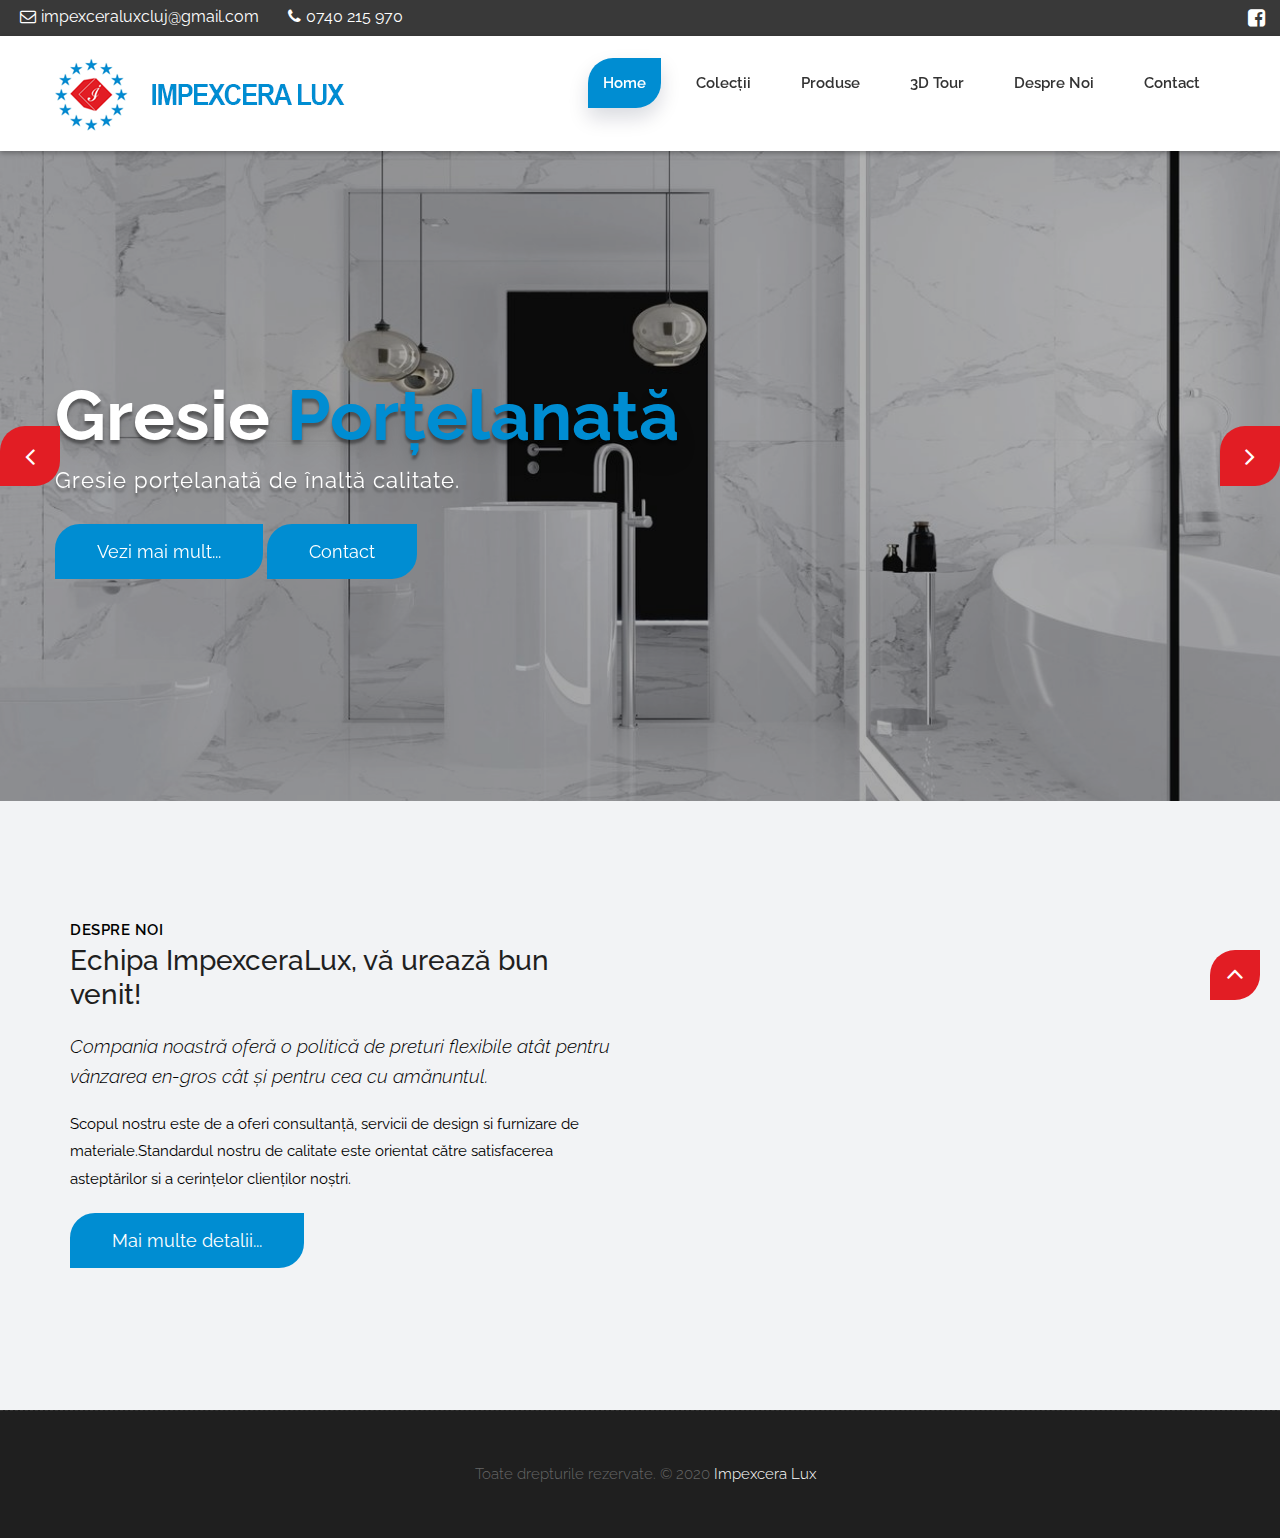
==== commit 1bbc6b40: "Add colors and change text" ====
--- a/index.html
+++ b/index.html
@@ -1,7 +1,7 @@
 <!DOCTYPE html>
 <html lang="en">
 
-    <!-- Basic -->
+	<!-- Basic -->
     <meta charset="utf-8">
     <meta http-equiv="X-UA-Compatible" content="IE=edge">
 
@@ -28,7 +28,6 @@
 
 					gtag('config', 'G-SK32BQB6KZ');
 	</script>
-
 </head>
 <body>
 
@@ -157,11 +156,10 @@
             <div class="row">
                 <div class="col-md-6">
                     <div class="message-box">
-                        <h4>Despre Noi</h4>
-                        <h2>Echipa Impexcera Lux, vă urează bun venit!</h2>
-                        <p class="lead">Principalele obiective ale companiei sunt dorința de a fi cei mai buni, justificând dorințele clienților și implementarea ideilor acestora</p>
-
-                        <p>De mai bine de 15 ani, compania ImpexceraLUX oferă o gama largă de plăci pe teritoriul Romaniei. Suntem distribuitorul oficial al următoarelor mărci: <b>ATEM, INTERCERAMA, BESTILE, EGESERAMIC, ESTIMA, Andreea Seramic, Peraseramic etc.</b> Compania noastră oferă o politică de prețuri flexibilă pentru clienții angro si obișnuiți, lucrăm cu fiecare client individual, incercând sa ținem cont de toate dorințele și preferințele. Oferim livrare și consultanță.</p>
+											<h4 style="color:black;">Despre Noi</h4>
+											<h2>Echipa ImpexceraLux, vă urează bun venit!</h2>
+											<p class="lead" style="color:black;">Compania noastră oferă o politică de preturi flexibile atât pentru vânzarea en-gros cât și pentru cea cu amănuntul.</p>
+											<p style="color:black;">Scopul nostru este de a oferi consultanță, servicii de design si furnizare de materiale.Standardul nostru de calitate este orientat către satisfacerea asteptărilor si a cerințelor clienților noștri.</p>
 
                         <a href="about-us.html" class="btn btn-light btn-radius btn-brd grd1">Mai multe detalii...</a>
                     </div><!-- end messagebox -->
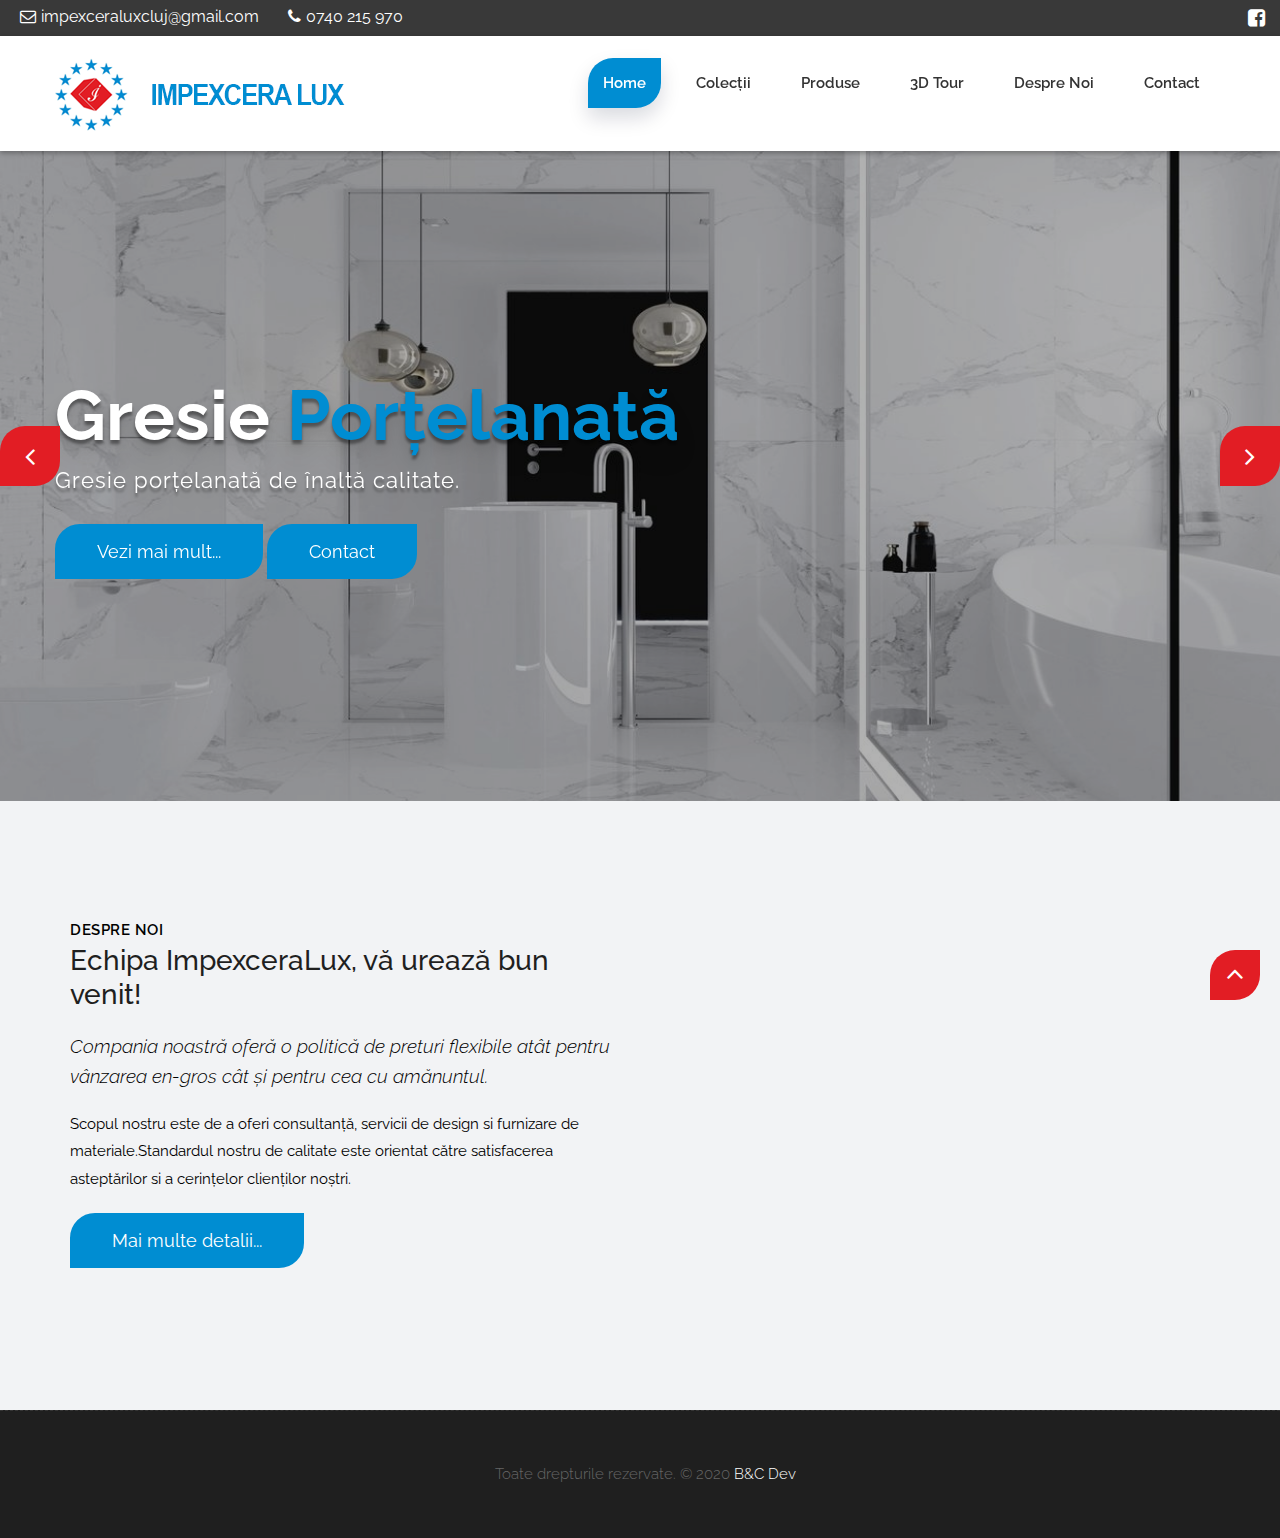
==== commit abdd86ca: "added copyrights" ====
--- a/index.html
+++ b/index.html
@@ -178,7 +178,7 @@
         <div class="container">
             <div class="footer-distributed">
                 <div class="footer-left">
-                    <p class="footer-company-name">Toate drepturile rezervate. &copy; 2020 <a href="#">Impexcera Lux</a></p>
+                    <p class="footer-company-name">Toate drepturile rezervate. &copy; 2020 <a href="#">B&C Dev</a></p>
                 </div>
             </div>
         </div><!-- end container -->
